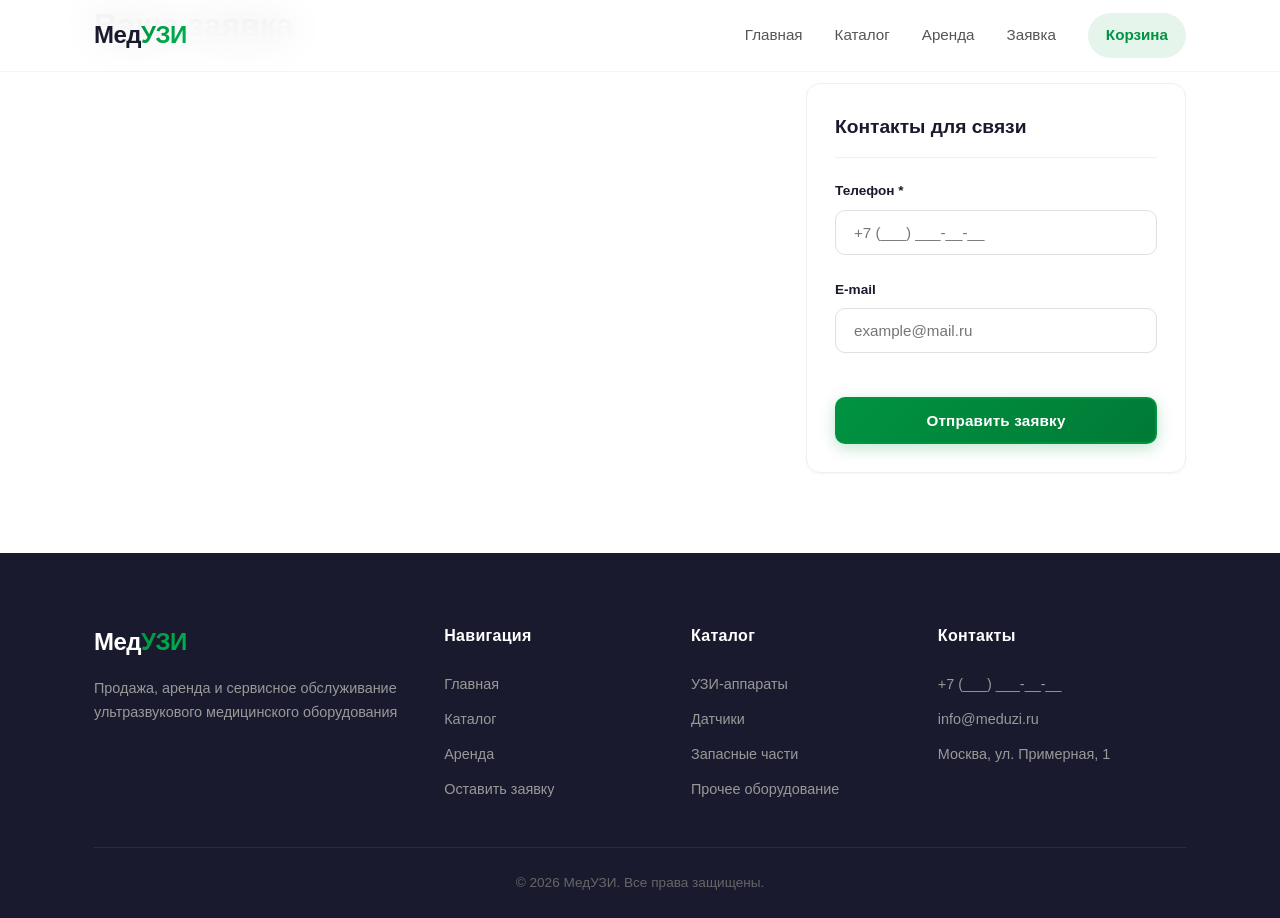
==== frontend/cart.html @ fb0e656a "Первый коммит: базовая структура сайта" ====
<!DOCTYPE html>
<html lang="ru">
<head>
    <meta charset="UTF-8">
    <meta name="viewport" content="width=device-width, initial-scale=1.0">
    <title>Корзина — МедУЗИ</title>
    <link rel="stylesheet" href="css/style.css">
    <link rel="stylesheet" href="css/components.css">
    <link rel="stylesheet" href="css/responsive.css">
</head>
<body>

    <header class="header" id="header">
        <div class="container header__inner">
            <a href="index.html" class="logo">
                <span class="logo__text">Мед<span class="logo__accent">УЗИ</span></span>
            </a>

            <nav class="nav" id="nav">
                <a href="index.html" class="nav__link">Главная</a>
                <a href="catalog.html" class="nav__link">Каталог</a>
                <a href="rental.html" class="nav__link">Аренда</a>
                <a href="request.html" class="nav__link">Заявка</a>
                <a href="cart.html" class="nav__link nav__link--cart nav__link--active">
                    Корзина
                    <span class="cart-count" id="cartCount">0</span>
                </a>
            </nav>

            <button class="burger" id="burger" aria-label="Меню">
                <span></span>
                <span></span>
                <span></span>
            </button>
        </div>
    </header>

    <main class="cart-page">
        <div class="container">
            <h1 class="cart-page__title">Ваша заявка</h1>

            <div class="cart-layout">
                <div class="cart-items" id="cartItems">
                    <!-- Заполняется через JS -->
                </div>

                <aside class="cart-summary">
                    <h3 class="cart-summary__title">Контакты для связи</h3>
                    
                    <form id="cartForm" class="cart-form">
                        <div class="form-group">
                            <label class="form-label" for="cartPhone">Телефон *</label>
                            <input type="tel" class="form-input" id="cartPhone" name="phone" placeholder="+7 (___) ___-__-__" required>
                            <span class="form-error" id="cartPhoneError"></span>
                        </div>
                        
                        <div class="form-group">
                            <label class="form-label" for="cartEmail">E-mail</label>
                            <input type="email" class="form-input" id="cartEmail" name="email" placeholder="example@mail.ru">
                            <span class="form-error" id="cartEmailError"></span>
                        </div>

                        <div class="cart-summary__content" id="cartSummaryContent">
                            <!-- Заполняется через JS -->
                        </div>

                        <button type="submit" class="btn btn--primary btn--block" style="margin-top: 20px;">Отправить заявку</button>
                    </form>
                </aside>
            </div>

            <div class="empty-state" id="cartEmptyState" style="display: none;">
                <h3 class="empty-state__title">Корзина пуста</h3>
                <p class="empty-state__text">Добавьте товары из каталога или выберите оборудование для аренды</p>
                <a href="catalog.html" class="btn btn--primary">Перейти в каталог</a>
            </div>
        </div>
    </main>

    <footer class="footer">
        <div class="container">
            <div class="footer__grid">
                <div class="footer__col">
                    <a href="index.html" class="logo logo--footer">
                        <span class="logo__text">Мед<span class="logo__accent">УЗИ</span></span>
                    </a>
                    <p class="footer__desc">Продажа, аренда и сервисное обслуживание ультразвукового медицинского оборудования</p>
                </div>
                <div class="footer__col">
                    <h4 class="footer__heading">Навигация</h4>
                    <a href="index.html" class="footer__link">Главная</a>
                    <a href="catalog.html" class="footer__link">Каталог</a>
                    <a href="rental.html" class="footer__link">Аренда</a>
                    <a href="request.html" class="footer__link">Оставить заявку</a>
                </div>
                <div class="footer__col">
                    <h4 class="footer__heading">Каталог</h4>
                    <a href="catalog.html?cat=uzi" class="footer__link">УЗИ-аппараты</a>
                    <a href="catalog.html?cat=probes" class="footer__link">Датчики</a>
                    <a href="catalog.html?cat=parts" class="footer__link">Запасные части</a>
                    <a href="catalog.html?cat=other" class="footer__link">Прочее оборудование</a>
                </div>
                <div class="footer__col">
                    <h4 class="footer__heading">Контакты</h4>
                    <p class="footer__contact">+7 (___) ___-__-__</p>
                    <p class="footer__contact">info@meduzi.ru</p>
                    <p class="footer__contact">Москва, ул. Примерная, 1</p>
                </div>
            </div>
            <div class="footer__bottom">
                <p>© 2026 МедУЗИ. Все права защищены.</p>
            </div>
        </div>
    </footer>

    <div class="toast-container" id="toastContainer"></div>

    <script src="js/api.js"></script>
    <script src="js/cart.js"></script>
    <script src="js/forms.js"></script>
    <script src="js/cart-page.js"></script>
    <script src="js/main.js"></script>
</body>
</html>
---- frontend/css/style.css ----
:root {
    --primary: #009341;
    --primary-dark: #007a36;
    --primary-light: #00b350;
    --primary-bg: #e6f5ec;
    --primary-bg-light: #f0faf4;

    --text: #1a1a2e;
    --text-secondary: #555;
    --text-light: #888;

    --bg: #ffffff;
    --bg-alt: #f7f9fc;
    --bg-dark: #1a1a2e;

    --border: #e0e0e0;
    --border-light: #f0f0f0;

    --shadow-sm: 0 1px 3px rgba(0, 0, 0, 0.04);
    --shadow: 0 2px 12px rgba(0, 0, 0, 0.06);
    --shadow-lg: 0 8px 30px rgba(0, 0, 0, 0.1);
    --shadow-hover: 0 12px 40px rgba(0, 147, 65, 0.18);
    --shadow-glow: 0 0 30px rgba(0, 147, 65, 0.15);

    --radius: 14px;
    --radius-sm: 10px;
    --radius-lg: 20px;

    --transition: 0.3s cubic-bezier(0.4, 0, 0.2, 1);
    --transition-slow: 0.5s cubic-bezier(0.4, 0, 0.2, 1);
    --transition-bounce: 0.5s cubic-bezier(0.34, 1.56, 0.64, 1);

    --header-height: 72px;

    --font: 'Inter', 'Segoe UI', -apple-system, BlinkMacSystemFont, Roboto, sans-serif;
}

*, *::before, *::after {
    margin: 0;
    padding: 0;
    box-sizing: border-box;
}

html {
    scroll-behavior: smooth;
    font-size: 16px;
}

body {
    font-family: var(--font);
    color: var(--text);
    background: var(--bg);
    line-height: 1.6;
    -webkit-font-smoothing: antialiased;
    overflow-x: hidden;
}

a { text-decoration: none; color: inherit; transition: color var(--transition); }
img { max-width: 100%; height: auto; display: block; }
ul, ol { list-style: none; }
button { cursor: pointer; border: none; background: none; font-family: inherit; }
input, textarea, select { font-family: inherit; font-size: inherit; }

.container {
    max-width: 1200px;
    margin: 0 auto;
    padding: 0 24px;
}

/* ===== SCROLL ANIMATIONS ===== */
.fade-in {
    opacity: 0;
    transform: translateY(30px);
    transition: opacity 0.7s ease, transform 0.7s ease;
}

.fade-in.visible {
    opacity: 1;
    transform: translateY(0);
}

.fade-in-left {
    opacity: 0;
    transform: translateX(-40px);
    transition: opacity 0.7s ease, transform 0.7s ease;
}

.fade-in-left.visible {
    opacity: 1;
    transform: translateX(0);
}

.fade-in-right {
    opacity: 0;
    transform: translateX(40px);
    transition: opacity 0.7s ease, transform 0.7s ease;
}

.fade-in-right.visible {
    opacity: 1;
    transform: translateX(0);
}

.scale-in {
    opacity: 0;
    transform: scale(0.9);
    transition: opacity 0.6s ease, transform 0.6s ease;
}

.scale-in.visible {
    opacity: 1;
    transform: scale(1);
}

/* Staggered delays */
.delay-1 { transition-delay: 0.1s; }
.delay-2 { transition-delay: 0.2s; }
.delay-3 { transition-delay: 0.3s; }
.delay-4 { transition-delay: 0.4s; }

/* ===== HEADER ===== */
.header {
    position: fixed;
    top: 0;
    left: 0;
    right: 0;
    height: var(--header-height);
    background: rgba(255, 255, 255, 0.85);
    backdrop-filter: blur(20px);
    -webkit-backdrop-filter: blur(20px);
    border-bottom: 1px solid rgba(0, 0, 0, 0.04);
    z-index: 1000;
    transition: all var(--transition);
}

.header.scrolled {
    background: rgba(255, 255, 255, 0.95);
    box-shadow: 0 1px 20px rgba(0, 0, 0, 0.05);
}

.header__inner {
    display: flex;
    align-items: center;
    justify-content: space-between;
    height: 100%;
}

.logo {
    display: flex;
    align-items: center;
    font-size: 1.5rem;
    font-weight: 800;
    color: var(--text);
    letter-spacing: -0.5px;
    transition: transform var(--transition);
}

.logo:hover {
    transform: scale(1.03);
}

.logo__accent {
    color: var(--primary);
    background: linear-gradient(135deg, var(--primary) 0%, var(--primary-light) 100%);
    -webkit-background-clip: text;
    -webkit-text-fill-color: transparent;
    background-clip: text;
}

.nav {
    display: flex;
    align-items: center;
    gap: 32px;
}

.nav__link {
    font-size: 0.95rem;
    font-weight: 500;
    color: var(--text-secondary);
    position: relative;
    padding: 6px 0;
    transition: color var(--transition);
}

.nav__link::before {
    content: '';
    position: absolute;
    bottom: 0;
    left: 50%;
    width: 0;
    height: 2px;
    background: var(--primary);
    border-radius: 2px;
    transition: all var(--transition);
    transform: translateX(-50%);
}

.nav__link:hover,
.nav__link--active {
    color: var(--primary);
}

.nav__link:hover::before,
.nav__link--active::before {
    width: 100%;
}

.nav__link--cart {
    display: flex;
    align-items: center;
    gap: 8px;
    background: var(--primary-bg);
    padding: 10px 18px;
    border-radius: 50px;
    color: var(--primary);
    font-weight: 600;
    transition: all var(--transition);
}

.nav__link--cart::before {
    display: none;
}

.nav__link--cart:hover {
    background: var(--primary);
    color: #fff;
    transform: translateY(-2px);
    box-shadow: var(--shadow-hover);
}

.cart-count {
    background: var(--primary);
    color: #fff;
    font-size: 0.75rem;
    font-weight: 700;
    min-width: 22px;
    height: 22px;
    display: flex;
    align-items: center;
    justify-content: center;
    border-radius: 50%;
    transition: all var(--transition-bounce);
}

.cart-count.pulse {
    animation: cartPulse 0.5s ease;
}

@keyframes cartPulse {
    0%, 100% { transform: scale(1); }
    50% { transform: scale(1.3); }
}

.nav__link--cart:hover .cart-count {
    background: #fff;
    color: var(--primary);
}

.burger {
    display: none;
    flex-direction: column;
    gap: 5px;
    width: 28px;
    padding: 4px 0;
}

.burger span {
    display: block;
    height: 2px;
    background: var(--text);
    border-radius: 2px;
    transition: var(--transition);
    transform-origin: center;
}

.burger.active span:nth-child(1) { transform: rotate(45deg) translate(5px, 5px); }
.burger.active span:nth-child(2) { opacity: 0; transform: scaleX(0); }
.burger.active span:nth-child(3) { transform: rotate(-45deg) translate(5px, -5px); }

/* ===== HERO ===== */
.hero {
    margin-top: var(--header-height);
    padding: 100px 0 120px;
    background: linear-gradient(135deg, var(--primary-bg-light) 0%, var(--primary-bg) 50%, #d4edda 100%);
    position: relative;
    overflow: hidden;
}

.hero::before {
    content: '';
    position: absolute;
    top: -50%;
    right: -20%;
    width: 700px;
    height: 700px;
    background: radial-gradient(circle, rgba(0, 147, 65, 0.1) 0%, transparent 70%);
    border-radius: 50%;
    animation: float 8s ease-in-out infinite;
}

.hero::after {
    content: '';
    position: absolute;
    bottom: -30%;
    left: -10%;
    width: 500px;
    height: 500px;
    background: radial-gradient(circle, rgba(0, 179, 80, 0.08) 0%, transparent 70%);
    border-radius: 50%;
    animation: float 10s ease-in-out infinite reverse;
}

@keyframes float {
    0%, 100% { transform: translate(0, 0); }
    50% { transform: translate(30px, -30px); }
}

.hero__content {
    max-width: 750px;
    position: relative;
    z-index: 1;
}

.hero__title {
    font-size: 3.2rem;
    font-weight: 800;
    line-height: 1.1;
    color: var(--text);
    margin-bottom: 24px;
    letter-spacing: -1px;
    animation: slideUp 0.8s ease;
}

.hero__subtitle {
    font-size: 1.2rem;
    color: var(--text-secondary);
    line-height: 1.7;
    margin-bottom: 40px;
    animation: slideUp 0.8s ease 0.15s backwards;
}

.hero__buttons {
    display: flex;
    gap: 16px;
    flex-wrap: wrap;
    animation: slideUp 0.8s ease 0.3s backwards;
}

@keyframes slideUp {
    from {
        opacity: 0;
        transform: translateY(30px);
    }
    to {
        opacity: 1;
        transform: translateY(0);
    }
}

/* ===== SECTIONS ===== */
.section-title {
    font-size: 2.2rem;
    font-weight: 800;
    text-align: center;
    margin-bottom: 14px;
    color: var(--text);
    letter-spacing: -0.5px;
}

.section-subtitle {
    font-size: 1.05rem;
    text-align: center;
    color: var(--text-secondary);
    margin-bottom: 56px;
    max-width: 600px;
    margin-left: auto;
    margin-right: auto;
}

/* ===== DIRECTIONS ===== */
.directions {
    padding: 100px 0;
}

.directions__grid {
    display: grid;
    grid-template-columns: repeat(4, 1fr);
    gap: 24px;
}

/* ===== ADVANTAGES ===== */
.advantages {
    padding: 100px 0;
    background: var(--bg-alt);
    position: relative;
}

.advantages__grid {
    display: grid;
    grid-template-columns: repeat(4, 1fr);
    gap: 32px;
}

.advantage-item {
    text-align: center;
    padding: 40px 24px;
    background: var(--bg);
    border-radius: var(--radius);
    transition: all var(--transition);
    border: 1px solid transparent;
}

.advantage-item:hover {
    transform: translateY(-6px);
    box-shadow: var(--shadow);
    border-color: var(--primary-bg);
}

.advantage-item h3 {
    font-size: 1.1rem;
    font-weight: 700;
    margin-bottom: 10px;
    color: var(--text);
}

.advantage-item p {
    font-size: 0.9rem;
    color: var(--text-secondary);
    line-height: 1.6;
}

/* ===== BRANDS ===== */
.brands {
    padding: 70px 0;
}

.brands__list {
    display: flex;
    flex-wrap: wrap;
    justify-content: center;
    gap: 14px;
}

/* ===== REQUEST FORM ===== */
.request-section {
    padding: 100px 0;
    background: var(--bg-alt);
}

.request-form {
    max-width: 800px;
    margin: 0 auto;
    background: var(--bg);
    padding: 48px;
    border-radius: var(--radius-lg);
    box-shadow: var(--shadow);
    transition: all var(--transition);
}

.request-form:hover {
    box-shadow: var(--shadow-lg);
}

.request-form__grid {
    display: grid;
    grid-template-columns: 1fr 1fr;
    gap: 20px;
    margin-bottom: 20px;
}

/* ===== FOOTER ===== */
.footer {
    background: var(--bg-dark);
    color: #ccc;
    padding: 70px 0 0;
}

.footer__grid {
    display: grid;
    grid-template-columns: 1.5fr 1fr 1fr 1.2fr;
    gap: 40px;
    padding-bottom: 40px;
    border-bottom: 1px solid rgba(255,255,255,0.08);
}

.logo--footer .logo__text { color: #fff; }

.footer__desc {
    margin-top: 14px;
    font-size: 0.9rem;
    line-height: 1.7;
    color: #999;
}

.footer__heading {
    color: #fff;
    font-size: 1rem;
    font-weight: 700;
    margin-bottom: 18px;
    letter-spacing: 0.3px;
}

.footer__link {
    display: block;
    font-size: 0.9rem;
    color: #999;
    padding: 6px 0;
    transition: all var(--transition);
    position: relative;
}

.footer__link:hover {
    color: var(--primary-light);
    transform: translateX(4px);
}

.footer__contact {
    font-size: 0.9rem;
    padding: 6px 0;
    color: #999;
}

.footer__bottom {
    padding: 24px 0;
    text-align: center;
    font-size: 0.85rem;
    color: #666;
}

/* ===== TOAST ===== */
.toast-container {
    position: fixed;
    top: 100px;
    right: 24px;
    z-index: 9999;
    display: flex;
    flex-direction: column;
    gap: 12px;
}

.toast {
    background: var(--bg);
    border-left: 4px solid var(--primary);
    padding: 16px 24px;
    border-radius: var(--radius-sm);
    box-shadow: var(--shadow-lg);
    font-size: 0.9rem;
    animation: toastIn 0.4s cubic-bezier(0.34, 1.56, 0.64, 1), toastOut 0.3s ease 2.7s forwards;
    max-width: 380px;
    font-weight: 500;
}

.toast--error {
    border-left-color: #e74c3c;
}

@keyframes toastIn {
    from { opacity: 0; transform: translateX(100px) scale(0.9); }
    to { opacity: 1; transform: translateX(0) scale(1); }
}

@keyframes toastOut {
    from { opacity: 1; transform: translateX(0); }
    to { opacity: 0; transform: translateX(100px); }
}

.form-hp {
    position: absolute;
    left: -9999px;
    opacity: 0;
    height: 0;
    overflow: hidden;
}

/* ===== RESPONSIVE ===== */
@media (max-width: 1024px) {
    .directions__grid { grid-template-columns: repeat(2, 1fr); }
    .advantages__grid { grid-template-columns: repeat(2, 1fr); }
    .footer__grid { grid-template-columns: repeat(2, 1fr); }
}

@media (max-width: 768px) {
    .burger { display: flex; }

    .nav {
        position: fixed;
        top: var(--header-height);
        left: 0;
        right: 0;
        background: rgba(255, 255, 255, 0.98);
        backdrop-filter: blur(20px);
        flex-direction: column;
        padding: 20px;
        gap: 0;
        box-shadow: var(--shadow-lg);
        transform: translateY(-120%);
        transition: transform var(--transition);
        z-index: 999;
    }

    .nav.active { transform: translateY(0); }

    .nav__link {
        padding: 16px 0;
        width: 100%;
        border-bottom: 1px solid var(--border-light);
        font-size: 1rem;
    }

    .nav__link--active::before { display: none; }

    .nav__link--cart {
        margin-top: 12px;
        justify-content: center;
        width: 100%;
    }

    .hero { padding: 60px 0 80px; }
    .hero__title { font-size: 2rem; }
    .hero__subtitle { font-size: 1rem; }
    .hero__buttons { flex-direction: column; }
    .section-title { font-size: 1.6rem; }
    .directions__grid { grid-template-columns: 1fr; }
    .advantages__grid { grid-template-columns: 1fr; }
    .request-form { padding: 28px; }
    .request-form__grid { grid-template-columns: 1fr; }
    .footer__grid { grid-template-columns: 1fr; gap: 30px; }
}
---- frontend/css/components.css ----
/* ===== BUTTONS ===== */
.btn {
    display: inline-flex;
    align-items: center;
    justify-content: center;
    gap: 8px;
    padding: 13px 30px;
    font-size: 0.95rem;
    font-weight: 600;
    border-radius: var(--radius-sm);
    transition: all var(--transition);
    cursor: pointer;
    border: 2px solid transparent;
    text-align: center;
    position: relative;
    overflow: hidden;
    letter-spacing: 0.2px;
}

.btn::before {
    content: '';
    position: absolute;
    top: 50%;
    left: 50%;
    width: 0;
    height: 0;
    border-radius: 50%;
    background: rgba(255, 255, 255, 0.3);
    transform: translate(-50%, -50%);
    transition: width 0.6s, height 0.6s;
}

.btn:active::before {
    width: 300px;
    height: 300px;
}

.btn--primary {
    background: linear-gradient(135deg, var(--primary) 0%, var(--primary-dark) 100%);
    color: #fff;
    border-color: var(--primary);
    box-shadow: 0 4px 15px rgba(0, 147, 65, 0.25);
}

.btn--primary:hover {
    transform: translateY(-2px);
    box-shadow: 0 8px 25px rgba(0, 147, 65, 0.35);
    background: linear-gradient(135deg, var(--primary-light) 0%, var(--primary) 100%);
}

.btn--primary:active {
    transform: translateY(0);
}

.btn--outline {
    background: transparent;
    color: var(--primary);
    border-color: var(--primary);
}

.btn--outline:hover {
    background: var(--primary);
    color: #fff;
    transform: translateY(-2px);
    box-shadow: var(--shadow-hover);
}

.btn--secondary {
    background: var(--bg-alt);
    color: var(--text);
    border-color: var(--border);
}

.btn--secondary:hover {
    border-color: var(--primary);
    color: var(--primary);
    transform: translateY(-2px);
}

.btn--sm { padding: 9px 20px; font-size: 0.85rem; }
.btn--lg { padding: 16px 40px; font-size: 1.05rem; }
.btn--block { width: 100%; }

.btn--danger {
    background: #e74c3c;
    color: #fff;
    border-color: #e74c3c;
}

.btn--danger:hover {
    background: #c0392b;
    border-color: #c0392b;
    transform: translateY(-2px);
}

/* ===== DIRECTION CARD ===== */
.direction-card {
    display: flex;
    flex-direction: column;
    background: var(--bg);
    border: 1px solid var(--border-light);
    border-radius: var(--radius);
    padding: 36px 28px;
    transition: all var(--transition);
    text-align: center;
    position: relative;
    overflow: hidden;
}

.direction-card::before {
    content: '';
    position: absolute;
    top: 0;
    left: 0;
    right: 0;
    height: 3px;
    background: linear-gradient(90deg, var(--primary), var(--primary-light));
    transform: scaleX(0);
    transform-origin: left;
    transition: transform var(--transition);
}

.direction-card:hover {
    border-color: var(--primary);
    box-shadow: var(--shadow-hover);
    transform: translateY(-8px);
}

.direction-card:hover::before {
    transform: scaleX(1);
}

.direction-card__title {
    font-size: 1.15rem;
    font-weight: 700;
    margin-bottom: 14px;
    color: var(--text);
}

.direction-card__text {
    font-size: 0.9rem;
    color: var(--text-secondary);
    line-height: 1.65;
    flex-grow: 1;
    margin-bottom: 20px;
}

.direction-card__link {
    font-size: 0.9rem;
    font-weight: 600;
    color: var(--primary);
    transition: all var(--transition);
    display: inline-block;
}

.direction-card:hover .direction-card__link {
    color: var(--primary-dark);
    transform: translateX(4px);
}

/* ===== BRAND BADGE ===== */
.brand-badge {
    display: inline-flex;
    align-items: center;
    padding: 12px 28px;
    background: var(--bg);
    border: 1px solid var(--border);
    border-radius: 50px;
    font-size: 0.95rem;
    font-weight: 600;
    color: var(--text-secondary);
    transition: all var(--transition);
}

.brand-badge:hover {
    border-color: var(--primary);
    color: var(--primary);
    box-shadow: var(--shadow);
    transform: translateY(-3px);
}

/* ===== FORMS ===== */
.form-label {
    display: block;
    font-size: 0.85rem;
    font-weight: 600;
    color: var(--text);
    margin-bottom: 8px;
}

.form-input {
    width: 100%;
    padding: 13px 18px;
    font-size: 0.95rem;
    border: 1.5px solid var(--border);
    border-radius: var(--radius-sm);
    background: var(--bg);
    color: var(--text);
    transition: all var(--transition);
    outline: none;
}

.form-input:hover {
    border-color: #ccc;
}

.form-input:focus {
    border-color: var(--primary);
    box-shadow: 0 0 0 4px rgba(0, 147, 65, 0.08);
}

.form-input.error {
    border-color: #e74c3c;
    box-shadow: 0 0 0 4px rgba(231, 76, 60, 0.08);
    animation: shake 0.4s ease;
}

@keyframes shake {
    0%, 100% { transform: translateX(0); }
    25% { transform: translateX(-6px); }
    75% { transform: translateX(6px); }
}

.form-select {
    appearance: none;
    background-image: url("data:image/svg+xml,%3Csvg xmlns='http://www.w3.org/2000/svg' width='12' height='12' viewBox='0 0 12 12'%3E%3Cpath fill='%23555' d='M6 8L1 3h10z'/%3E%3C/svg%3E");
    background-repeat: no-repeat;
    background-position: right 16px center;
    padding-right: 40px;
    cursor: pointer;
}

.form-textarea { resize: vertical; min-height: 110px; }

.form-error {
    display: block;
    font-size: 0.8rem;
    color: #e74c3c;
    margin-top: 6px;
    min-height: 18px;
}

/* ===== PRODUCT CARD ===== */
.product-card {
    background: var(--bg);
    border: 1px solid var(--border-light);
    border-radius: var(--radius);
    overflow: hidden;
    transition: all var(--transition);
    display: flex;
    flex-direction: column;
    cursor: pointer;
}

.product-card:hover {
    box-shadow: var(--shadow-hover);
    transform: translateY(-6px);
    border-color: var(--primary);
}

.product-card__image {
    width: 100%;
    height: 230px;
    background: var(--bg-alt);
    display: flex;
    align-items: center;
    justify-content: center;
    overflow: hidden;
    position: relative;
}

.product-card__image img {
    width: 100%;
    height: 100%;
    object-fit: cover;
    transition: transform 0.6s ease;
}

.product-card:hover .product-card__image img {
    transform: scale(1.08);
}

.product-card__badge {
    position: absolute;
    top: 14px;
    left: 14px;
    padding: 5px 14px;
    border-radius: 50px;
    font-size: 0.72rem;
    font-weight: 700;
    text-transform: uppercase;
    letter-spacing: 0.5px;
    backdrop-filter: blur(10px);
}

.product-card__badge--new {
    background: rgba(0, 147, 65, 0.95);
    color: #fff;
}

.product-card__badge--used {
    background: rgba(243, 156, 18, 0.95);
    color: #fff;
}

.product-card__body {
    padding: 22px;
    flex-grow: 1;
    display: flex;
    flex-direction: column;
}

.product-card__brand {
    font-size: 0.78rem;
    color: var(--primary);
    font-weight: 700;
    text-transform: uppercase;
    letter-spacing: 0.8px;
    margin-bottom: 6px;
}

.product-card__name {
    font-size: 1.05rem;
    font-weight: 700;
    margin-bottom: 10px;
    color: var(--text);
    line-height: 1.35;
    transition: color var(--transition);
}

.product-card:hover .product-card__name {
    color: var(--primary);
}

.product-card__meta {
    font-size: 0.85rem;
    color: var(--text-light);
    margin-bottom: 14px;
}

.product-card__price {
    font-size: 1.3rem;
    font-weight: 800;
    color: var(--primary);
    margin-top: auto;
    margin-bottom: 18px;
    letter-spacing: -0.3px;
}

.product-card__actions {
    display: flex;
    gap: 8px;
}

.product-card__actions .btn { flex: 1; }

/* ===== CATEGORY BLOCK ===== */
.category-block {
    background: var(--bg);
    border: 2px solid var(--border-light);
    border-radius: var(--radius-lg);
    padding: 48px 32px;
    text-align: center;
    cursor: pointer;
    transition: all var(--transition);
    position: relative;
    overflow: hidden;
}

.category-block::after {
    content: '';
    position: absolute;
    inset: 0;
    background: linear-gradient(135deg, transparent 0%, rgba(0, 147, 65, 0.03) 100%);
    opacity: 0;
    transition: opacity var(--transition);
}

.category-block:hover {
    border-color: var(--primary);
    box-shadow: var(--shadow-hover);
    transform: translateY(-8px);
}

.category-block:hover::after {
    opacity: 1;
}

.category-block__title {
    font-size: 1.35rem;
    font-weight: 800;
    margin-bottom: 10px;
    position: relative;
    z-index: 1;
}

.category-block__desc {
    font-size: 0.9rem;
    color: var(--text-secondary);
    line-height: 1.55;
    position: relative;
    z-index: 1;
}

/* ===== FILTERS ===== */
.filters {
    background: var(--bg);
    border: 1px solid var(--border-light);
    border-radius: var(--radius);
    padding: 26px;
    position: sticky;
    top: calc(var(--header-height) + 20px);
    height: fit-content;
}

.filters__title {
    font-size: 1.1rem;
    font-weight: 700;
    margin-bottom: 22px;
    padding-bottom: 14px;
    border-bottom: 1px solid var(--border-light);
}

.filter-group { margin-bottom: 22px; }

.filter-group__label {
    display: block;
    font-size: 0.85rem;
    font-weight: 600;
    margin-bottom: 10px;
    color: var(--text);
}

.filter-group .form-input { padding: 11px 14px; font-size: 0.9rem; }

.filter-row { display: flex; gap: 8px; }
.filter-row .form-input { flex: 1; }

/* ===== CART ITEM ===== */
.cart-item {
    display: flex;
    align-items: center;
    gap: 20px;
    padding: 22px;
    background: var(--bg);
    border: 1px solid var(--border-light);
    border-radius: var(--radius);
    margin-bottom: 12px;
    transition: all var(--transition);
    animation: slideIn 0.4s ease;
}

@keyframes slideIn {
    from {
        opacity: 0;
        transform: translateX(-20px);
    }
    to {
        opacity: 1;
        transform: translateX(0);
    }
}

.cart-item:hover {
    border-color: var(--border);
    box-shadow: var(--shadow-sm);
}

.cart-item__image {
    width: 80px;
    height: 80px;
    background: var(--bg-alt);
    border-radius: var(--radius-sm);
    flex-shrink: 0;
    overflow: hidden;
}

.cart-item__image img {
    width: 100%;
    height: 100%;
    object-fit: cover;
}

.cart-item__info { flex-grow: 1; }
.cart-item__name { font-weight: 600; margin-bottom: 4px; }
.cart-item__meta { font-size: 0.85rem; color: var(--text-secondary); }

.cart-item__type {
    display: inline-block;
    padding: 3px 12px;
    border-radius: 50px;
    font-size: 0.72rem;
    font-weight: 700;
    margin-top: 6px;
    text-transform: uppercase;
    letter-spacing: 0.5px;
}

.cart-item__type--purchase { background: var(--primary-bg); color: var(--primary); }
.cart-item__type--rental { background: #fff3cd; color: #856404; }
.cart-item__type--repair { background: #d1ecf1; color: #0c5460; }

.cart-item__price {
    font-size: 1.15rem;
    font-weight: 800;
    color: var(--primary);
    white-space: nowrap;
}

.cart-item__remove {
    color: #e74c3c;
    font-size: 1.3rem;
    padding: 8px;
    border-radius: 50%;
    transition: all var(--transition);
    width: 36px;
    height: 36px;
    display: flex;
    align-items: center;
    justify-content: center;
}

.cart-item__remove:hover {
    background: #fde8e8;
    transform: rotate(90deg);
}

/* ===== RENTAL BLOCK ===== */
.rental-block {
    background: var(--bg);
    border: 2px solid var(--border-light);
    border-radius: var(--radius-lg);
    padding: 52px 40px;
    text-align: center;
    transition: all var(--transition);
    cursor: pointer;
    position: relative;
    overflow: hidden;
}

.rental-block::before {
    content: '';
    position: absolute;
    top: 0;
    left: 0;
    right: 0;
    height: 4px;
    background: linear-gradient(90deg, var(--primary), var(--primary-light));
    transform: scaleX(0);
    transition: transform var(--transition);
}

.rental-block:hover {
    border-color: var(--primary);
    box-shadow: var(--shadow-hover);
    transform: translateY(-6px);
}

.rental-block:hover::before {
    transform: scaleX(1);
}

.rental-block__title {
    font-size: 1.45rem;
    font-weight: 800;
    margin-bottom: 14px;
}

.rental-block__desc {
    font-size: 0.95rem;
    color: var(--text-secondary);
    line-height: 1.65;
    margin-bottom: 24px;
}

/* ===== EMPTY STATE ===== */
.empty-state {
    text-align: center;
    padding: 80px 20px;
}

.empty-state__title {
    font-size: 1.4rem;
    font-weight: 700;
    margin-bottom: 10px;
}

.empty-state__text {
    color: var(--text-secondary);
    margin-bottom: 28px;
}

/* ===== BREADCRUMBS ===== */
.breadcrumbs {
    display: flex;
    align-items: center;
    gap: 10px;
    padding: 20px 0;
    font-size: 0.85rem;
    color: var(--text-light);
    flex-wrap: wrap;
}

.breadcrumbs a {
    color: var(--primary);
    transition: all var(--transition);
}

.breadcrumbs a:hover {
    color: var(--primary-dark);
    text-decoration: underline;
}

.breadcrumbs__sep { color: var(--border); }

/* ===== SEARCH BAR ===== */
.search-bar {
    display: flex;
    gap: 12px;
    margin-bottom: 28px;
}

.search-bar__input {
    flex: 1;
    padding: 14px 24px;
    border: 2px solid var(--border);
    border-radius: 50px;
    font-size: 0.95rem;
    outline: none;
    transition: all var(--transition);
}

.search-bar__input:focus {
    border-color: var(--primary);
    box-shadow: 0 0 0 4px rgba(0, 147, 65, 0.08);
}

.search-bar__btn {
    padding: 14px 32px;
    background: linear-gradient(135deg, var(--primary), var(--primary-dark));
    color: #fff;
    border: none;
    border-radius: 50px;
    font-weight: 600;
    cursor: pointer;
    transition: all var(--transition);
    box-shadow: 0 4px 15px rgba(0, 147, 65, 0.25);
}

.search-bar__btn:hover {
    transform: translateY(-2px);
    box-shadow: 0 8px 25px rgba(0, 147, 65, 0.35);
}

/* ===== PRODUCT GRID ===== */
.products-grid {
    display: grid;
    grid-template-columns: repeat(3, 1fr);
    gap: 24px;
}

@media (max-width: 1024px) {
    .products-grid { grid-template-columns: repeat(2, 1fr); }
}

@media (max-width: 600px) {
    .products-grid { grid-template-columns: 1fr; }
}

/* ===== CATALOG LAYOUT ===== */
.catalog-layout {
    display: grid;
    grid-template-columns: 280px 1fr;
    gap: 32px;
    padding: 32px 0 80px;
}

@media (max-width: 768px) {
    .catalog-layout { grid-template-columns: 1fr; }
}

/* ===== CART LAYOUT ===== */
.cart-layout {
    display: grid;
    grid-template-columns: 1fr 380px;
    gap: 32px;
    padding: 32px 0 80px;
}

.cart-summary {
    background: var(--bg);
    border: 1px solid var(--border-light);
    border-radius: var(--radius);
    padding: 28px;
    position: sticky;
    top: calc(var(--header-height) + 20px);
    height: fit-content;
    box-shadow: var(--shadow-sm);
}

.cart-summary__title {
    font-size: 1.2rem;
    font-weight: 700;
    margin-bottom: 22px;
    padding-bottom: 14px;
    border-bottom: 1px solid var(--border-light);
}

.cart-summary__row {
    display: flex;
    justify-content: space-between;
    padding: 10px 0;
    font-size: 0.95rem;
}

.cart-summary__total {
    display: flex;
    justify-content: space-between;
    padding: 18px 0 0;
    margin-top: 14px;
    border-top: 2px solid var(--text);
    font-size: 1.15rem;
    font-weight: 800;
}

.cart-summary__total span:last-child {
    color: var(--primary);
}

@media (max-width: 768px) {
    .cart-layout { grid-template-columns: 1fr; }
    .cart-item { flex-wrap: wrap; }
}

/* ===== SKELETON LOADING ===== */
.skeleton {
    background: linear-gradient(90deg, #f0f0f0 25%, #e0e0e0 50%, #f0f0f0 75%);
    background-size: 200% 100%;
    animation: skeleton 1.5s ease-in-out infinite;
    border-radius: var(--radius-sm);
}

@keyframes skeleton {
    0% { background-position: 200% 0; }
    100% { background-position: -200% 0; }
}

/* ===== SCROLL INDICATOR ===== */
.scroll-progress {
    position: fixed;
    top: var(--header-height);
    left: 0;
    height: 3px;
    background: linear-gradient(90deg, var(--primary), var(--primary-light));
    z-index: 999;
    transition: width 0.1s ease;
    box-shadow: 0 0 10px rgba(0, 147, 65, 0.5);
}
---- frontend/css/responsive.css ----
/* ===== RESPONSIVE DESIGN ===== */

/* Large Desktop (1200px+) */
@media (min-width: 1200px) {
    .container {
        max-width: 1140px;
    }
}

/* Desktop (992px - 1199px) */
@media (min-width: 992px) and (max-width: 1199px) {
    .container {
        max-width: 960px;
    }

    .hero__title {
        font-size: 2.4rem;
    }

    .directions__grid {
        grid-template-columns: repeat(2, 1fr);
        gap: 20px;
    }

    .advantages__grid {
        grid-template-columns: repeat(2, 1fr);
        gap: 24px;
    }
}

/* Tablet (768px - 991px) */
@media (min-width: 768px) and (max-width: 991px) {
    .container {
        max-width: 720px;
    }

    .hero {
        padding: 60px 0 80px;
    }

    .hero__title {
        font-size: 2rem;
    }

    .hero__subtitle {
        font-size: 1rem;
    }

    .section-title {
        font-size: 1.75rem;
    }

    .directions__grid {
        grid-template-columns: repeat(2, 1fr);
        gap: 16px;
    }

    .direction-card {
        padding: 24px 20px;
    }

    .advantages__grid {
        grid-template-columns: repeat(2, 1fr);
        gap: 20px;
    }

    .advantage-item {
        padding: 24px 16px;
    }

    .footer__grid {
        grid-template-columns: repeat(2, 1fr);
        gap: 32px;
    }

    .catalog-layout {
        grid-template-columns: 240px 1fr;
        gap: 24px;
    }

    .products-grid {
        grid-template-columns: repeat(2, 1fr);
    }

    .product-detail {
        grid-template-columns: 1fr 1fr;
        gap: 32px;
    }

    .product-specs__grid {
        grid-template-columns: 1fr;
    }

    .cart-layout {
        grid-template-columns: 1fr 320px;
        gap: 24px;
    }

    .rental-types-grid {
        grid-template-columns: 1fr;
        gap: 24px;
    }
}

/* Mobile Landscape (576px - 767px) */
@media (min-width: 576px) and (max-width: 767px) {
    .container {
        max-width: 540px;
    }

    .header {
        height: 64px;
    }

    :root {
        --header-height: 64px;
    }

    .logo {
        font-size: 1.3rem;
    }

    .nav {
        position: fixed;
        top: 64px;
        left: 0;
        right: 0;
        background: var(--bg);
        flex-direction: column;
        padding: 20px;
        gap: 0;
        box-shadow: var(--shadow-lg);
        transform: translateY(-120%);
        transition: transform var(--transition);
        z-index: 999;
    }

    .nav.active {
        transform: translateY(0);
    }

    .nav__link {
        padding: 14px 0;
        width: 100%;
        border-bottom: 1px solid var(--border-light);
        font-size: 1rem;
    }

    .nav__link--active::after {
        display: none;
    }

    .nav__link--cart {
        margin-top: 10px;
        justify-content: center;
        width: 100%;
    }

    .burger {
        display: flex;
    }

    .hero {
        padding: 40px 0 60px;
    }

    .hero__title {
        font-size: 1.6rem;
    }

    .hero__subtitle {
        font-size: 0.95rem;
        margin-bottom: 28px;
    }

    .hero__buttons {
        flex-direction: column;
        gap: 12px;
    }

    .hero__buttons .btn {
        width: 100%;
    }

    .section-title {
        font-size: 1.5rem;
    }

    .section-subtitle {
        font-size: 0.95rem;
        margin-bottom: 32px;
    }

    .directions {
        padding: 60px 0;
    }

    .directions__grid {
        grid-template-columns: 1fr;
        gap: 16px;
    }

    .direction-card {
        padding: 24px 20px;
    }

    .advantages {
        padding: 60px 0;
    }

    .advantages__grid {
        grid-template-columns: 1fr;
        gap: 24px;
    }

    .advantage-item {
        padding: 20px 16px;
    }

    .brands {
        padding: 40px 0;
    }

    .brands__list {
        gap: 12px;
    }

    .brand-badge {
        padding: 10px 20px;
        font-size: 0.85rem;
    }

    .request-section {
        padding: 60px 0;
    }

    .request-form {
        padding: 24px;
    }

    .request-form__grid {
        grid-template-columns: 1fr;
        gap: 16px;
    }

    .footer {
        padding: 40px 0 0;
    }

    .footer__grid {
        grid-template-columns: 1fr;
        gap: 28px;
        padding-bottom: 32px;
    }

    .footer__bottom {
        padding: 16px 0;
        font-size: 0.8rem;
    }

    .catalog-page {
        padding: 24px 0 60px;
    }

    .catalog-header__title {
        font-size: 1.5rem;
        margin-bottom: 20px;
    }

    .categories-grid,
    .subcategories-grid {
        grid-template-columns: 1fr;
        gap: 16px;
    }

    .catalog-layout {
        grid-template-columns: 1fr;
        gap: 24px;
    }

    .filters {
        padding: 20px;
    }

    .products-grid {
        grid-template-columns: repeat(2, 1fr);
        gap: 16px;
    }

    .product-card__image {
        height: 180px;
    }

    .product-card__body {
        padding: 16px;
    }

    .product-card__name {
        font-size: 0.95rem;
    }

    .product-card__price {
        font-size: 1.1rem;
    }

    .product-card__actions {
        flex-direction: column;
    }

    .product-card__actions .btn {
        width: 100%;
    }

    .product-page {
        padding: 24px 0 60px;
    }

    .product-detail {
        grid-template-columns: 1fr;
        gap: 24px;
        margin-bottom: 40px;
    }

    .product-detail__name {
        font-size: 1.5rem;
    }

    .product-detail__price {
        font-size: 1.6rem;
        margin-bottom: 24px;
    }

    .product-detail__actions {
        flex-direction: column;
    }

    .product-detail__actions .btn {
        width: 100%;
    }

    .product-specs {
        padding: 24px 20px;
    }

    .product-specs__title {
        font-size: 1.3rem;
        margin-bottom: 24px;
    }

    .product-specs__grid {
        grid-template-columns: 1fr;
        gap: 16px;
    }

    .rental-page {
        padding: 40px 0 60px;
    }

    .rental-page__title {
        font-size: 1.8rem;
        margin-bottom: 12px;
    }

    .rental-page__subtitle {
        font-size: 0.95rem;
        margin-bottom: 40px;
    }

    .rental-types-grid {
        grid-template-columns: 1fr;
        gap: 20px;
    }

    .rental-block {
        padding: 32px 24px;
    }

    .rental-details-page {
        padding: 24px 0 60px;
    }

    .rental-details-page__title {
        font-size: 1.6rem;
    }

    .rental-conditions {
        padding: 24px 20px;
        margin-bottom: 40px;
    }

    .rental-conditions h2 {
        font-size: 1.3rem;
    }

    .rental-equipment__title {
        font-size: 1.3rem;
        margin-bottom: 24px;
    }

    .cart-page {
        padding: 24px 0 60px;
    }

    .cart-page__title {
        font-size: 1.6rem;
        margin-bottom: 24px;
    }

    .cart-layout {
        grid-template-columns: 1fr;
        gap: 24px;
    }

    .cart-summary {
        position: static;
    }

    .cart-item {
        flex-wrap: wrap;
        gap: 16px;
        padding: 16px;
    }

    .cart-item__image {
        width: 70px;
        height: 70px;
    }

    .cart-item__price {
        font-size: 1rem;
    }

    .request-page {
        padding: 40px 0 60px;
    }

    .request-page__title {
        font-size: 1.8rem;
    }

    .request-page__subtitle {
        font-size: 0.95rem;
        margin-bottom: 32px;
    }

    .search-bar {
        flex-direction: column;
        gap: 8px;
    }

    .search-bar__input {
        width: 100%;
    }

    .search-bar__btn {
        width: 100%;
    }

    .catalog-sort {
        flex-direction: column;
        align-items: flex-start;
        gap: 8px;
    }

    .catalog-sort .form-input {
        max-width: 100%;
        width: 100%;
    }

    .breadcrumbs {
        font-size: 0.8rem;
    }

    .toast-container {
        top: 80px;
        right: 12px;
        left: 12px;
    }

    .toast {
        max-width: 100%;
    }
}

/* Mobile Portrait (320px - 575px) */
@media (max-width: 575px) {
    .container {
        padding: 0 16px;
    }

    .header {
        height: 60px;
    }

    :root {
        --header-height: 60px;
    }

    .logo {
        font-size: 1.2rem;
    }

    .logo__text {
        font-size: 1.2rem;
    }

    .nav {
        position: fixed;
        top: 60px;
        left: 0;
        right: 0;
        background: var(--bg);
        flex-direction: column;
        padding: 16px;
        gap: 0;
        box-shadow: var(--shadow-lg);
        transform: translateY(-120%);
        transition: transform var(--transition);
        z-index: 999;
    }

    .nav.active {
        transform: translateY(0);
    }

    .nav__link {
        padding: 12px 0;
        width: 100%;
        border-bottom: 1px solid var(--border-light);
        font-size: 0.95rem;
    }

    .nav__link--active::after {
        display: none;
    }

    .nav__link--cart {
        margin-top: 8px;
        justify-content: center;
        width: 100%;
        padding: 10px 16px;
    }

    .burger {
        display: flex;
        width: 24px;
    }

    .hero {
        padding: 32px 0 48px;
    }

    .hero__title {
        font-size: 1.4rem;
    }

    .hero__subtitle {
        font-size: 0.9rem;
        margin-bottom: 24px;
    }

    .hero__buttons {
        flex-direction: column;
        gap: 10px;
    }

    .hero__buttons .btn {
        width: 100%;
        padding: 12px 24px;
        font-size: 0.9rem;
    }

    .section-title {
        font-size: 1.3rem;
    }

    .section-subtitle {
        font-size: 0.9rem;
        margin-bottom: 28px;
    }

    .directions {
        padding: 48px 0;
    }

    .directions__grid {
        grid-template-columns: 1fr;
        gap: 14px;
    }

    .direction-card {
        padding: 20px 16px;
    }

    .direction-card__title {
        font-size: 1.05rem;
    }

    .direction-card__text {
        font-size: 0.85rem;
    }

    .direction-card__link {
        font-size: 0.85rem;
    }

    .advantages {
        padding: 48px 0;
    }

    .advantages__grid {
        grid-template-columns: 1fr;
        gap: 20px;
    }

    .advantage-item {
        padding: 16px 12px;
    }

    .advantage-item h3 {
        font-size: 1rem;
    }

    .advantage-item p {
        font-size: 0.85rem;
    }

    .brands {
        padding: 32px 0;
    }

    .brands__list {
        gap: 10px;
    }

    .brand-badge {
        padding: 8px 16px;
        font-size: 0.8rem;
    }

    .request-section {
        padding: 48px 0;
    }

    .request-form {
        padding: 20px 16px;
    }

    .request-form__grid {
        grid-template-columns: 1fr;
        gap: 14px;
    }

    .form-label {
        font-size: 0.8rem;
    }

    .form-input {
        padding: 10px 14px;
        font-size: 0.9rem;
    }

    .footer {
        padding: 32px 0 0;
    }

    .footer__grid {
        grid-template-columns: 1fr;
        gap: 24px;
        padding-bottom: 28px;
    }

    .footer__heading {
        font-size: 0.95rem;
    }

    .footer__link {
        font-size: 0.85rem;
    }

    .footer__contact {
        font-size: 0.85rem;
    }

    .footer__bottom {
        padding: 14px 0;
        font-size: 0.75rem;
    }

    .catalog-page {
        padding: 20px 0 48px;
    }

    .catalog-header__title {
        font-size: 1.3rem;
        margin-bottom: 16px;
    }

    .categories-grid,
    .subcategories-grid {
        grid-template-columns: 1fr;
        gap: 14px;
    }

    .category-block {
        padding: 28px 20px;
    }

    .category-block__title {
        font-size: 1.15rem;
    }

    .category-block__desc {
        font-size: 0.85rem;
    }

    .catalog-layout {
        grid-template-columns: 1fr;
        gap: 20px;
    }

    .filters {
        padding: 16px;
    }

    .filters__title {
        font-size: 1rem;
        margin-bottom: 16px;
    }

    .filter-group {
        margin-bottom: 16px;
    }

    .filter-group__label {
        font-size: 0.8rem;
    }

    .products-grid {
        grid-template-columns: 1fr;
        gap: 14px;
    }

    .product-card__image {
        height: 200px;
    }

    .product-card__body {
        padding: 14px;
    }

    .product-card__brand {
        font-size: 0.75rem;
    }

    .product-card__name {
        font-size: 0.95rem;
    }

    .product-card__meta {
        font-size: 0.8rem;
    }

    .product-card__price {
        font-size: 1.05rem;
    }

    .product-card__actions {
        flex-direction: column;
        gap: 6px;
    }

    .product-card__actions .btn {
        width: 100%;
        padding: 8px 12px;
        font-size: 0.85rem;
    }

    .product-page {
        padding: 20px 0 48px;
    }

    .product-detail {
        grid-template-columns: 1fr;
        gap: 20px;
        margin-bottom: 32px;
    }

    .product-detail__brand {
        font-size: 0.8rem;
    }

    .product-detail__name {
        font-size: 1.3rem;
    }

    .product-detail__meta {
        font-size: 0.85rem;
    }

    .product-detail__price {
        font-size: 1.4rem;
        margin-bottom: 20px;
    }

    .product-detail__description h3 {
        font-size: 1.05rem;
    }

    .product-detail__description p {
        font-size: 0.9rem;
    }

    .product-detail__actions {
        flex-direction: column;
        gap: 10px;
    }

    .product-detail__actions .btn {
        width: 100%;
    }

    .product-specs {
        padding: 20px 16px;
    }

    .product-specs__title {
        font-size: 1.2rem;
        margin-bottom: 20px;
    }

    .product-specs__grid {
        grid-template-columns: 1fr;
        gap: 12px;
    }

    .product-specs__item {
        padding: 12px 0;
    }

    .product-specs__label {
        font-size: 0.85rem;
    }

    .product-specs__value {
        font-size: 0.85rem;
    }

    .rental-page {
        padding: 32px 0 48px;
    }

    .rental-page__title {
        font-size: 1.5rem;
        margin-bottom: 10px;
    }

    .rental-page__subtitle {
        font-size: 0.9rem;
        margin-bottom: 32px;
    }

    .rental-types-grid {
        grid-template-columns: 1fr;
        gap: 16px;
    }

    .rental-block {
        padding: 28px 20px;
    }

    .rental-block__title {
        font-size: 1.2rem;
    }

    .rental-block__desc {
        font-size: 0.9rem;
    }

    .rental-details-page {
        padding: 20px 0 48px;
    }

    .rental-details-page__title {
        font-size: 1.4rem;
    }

    .rental-details-page__desc {
        font-size: 0.9rem;
    }

    .rental-conditions {
        padding: 20px 16px;
        margin-bottom: 32px;
    }

    .rental-conditions h2 {
        font-size: 1.2rem;
    }

    .rental-conditions__list li {
        padding: 10px 0;
        padding-left: 20px;
        font-size: 0.9rem;
    }

    .rental-conditions__pricing {
        font-size: 1.05rem;
    }

    .rental-equipment__title {
        font-size: 1.2rem;
        margin-bottom: 20px;
    }

    .cart-page {
        padding: 20px 0 48px;
    }

    .cart-page__title {
        font-size: 1.4rem;
        margin-bottom: 20px;
    }

    .cart-layout {
        grid-template-columns: 1fr;
        gap: 20px;
    }

    .cart-summary {
        position: static;
        padding: 20px 16px;
    }

    .cart-summary__title {
        font-size: 1.1rem;
    }

    .cart-item {
        flex-wrap: wrap;
        gap: 12px;
        padding: 14px;
    }

    .cart-item__image {
        width: 60px;
        height: 60px;
    }

    .cart-item__name {
        font-size: 0.9rem;
    }

    .cart-item__meta {
        font-size: 0.8rem;
    }

    .cart-item__price {
        font-size: 0.95rem;
    }

    .request-page {
        padding: 32px 0 48px;
    }

    .request-page__title {
        font-size: 1.5rem;
    }

    .request-page__subtitle {
        font-size: 0.9rem;
        margin-bottom: 28px;
    }

    .search-bar {
        flex-direction: column;
        gap: 8px;
    }

    .search-bar__input {
        width: 100%;
        padding: 10px 16px;
        font-size: 0.9rem;
    }

    .search-bar__btn {
        width: 100%;
        padding: 10px 20px;
        font-size: 0.9rem;
    }

    .catalog-sort {
        flex-direction: column;
        align-items: flex-start;
        gap: 8px;
    }

    .catalog-sort label {
        font-size: 0.85rem;
    }

    .catalog-sort .form-input {
        max-width: 100%;
        width: 100%;
    }

    .breadcrumbs {
        font-size: 0.75rem;
        padding: 12px 0;
    }

    .empty-state {
        padding: 40px 16px;
    }

    .empty-state__title {
        font-size: 1.15rem;
    }

    .empty-state__text {
        font-size: 0.9rem;
    }

    .toast-container {
        top: 70px;
        right: 10px;
        left: 10px;
    }

    .toast {
        max-width: 100%;
        padding: 12px 16px;
        font-size: 0.85rem;
    }

    .btn {
        padding: 10px 20px;
        font-size: 0.9rem;
    }

    .btn--lg {
        padding: 12px 28px;
        font-size: 0.95rem;
    }

    .btn--sm {
        padding: 6px 14px;
        font-size: 0.8rem;
    }
}

/* Print styles */
@media print {
    .header,
    .footer,
    .burger,
    .nav,
    .toast-container {
        display: none !important;
    }

    body {
        font-size: 12pt;
        color: #000;
        background: #fff;
    }

    .container {
        max-width: 100%;
        padding: 0;
    }

    a {
        color: #000;
        text-decoration: underline;
    }

    .btn {
        border: 1px solid #000;
    }
}
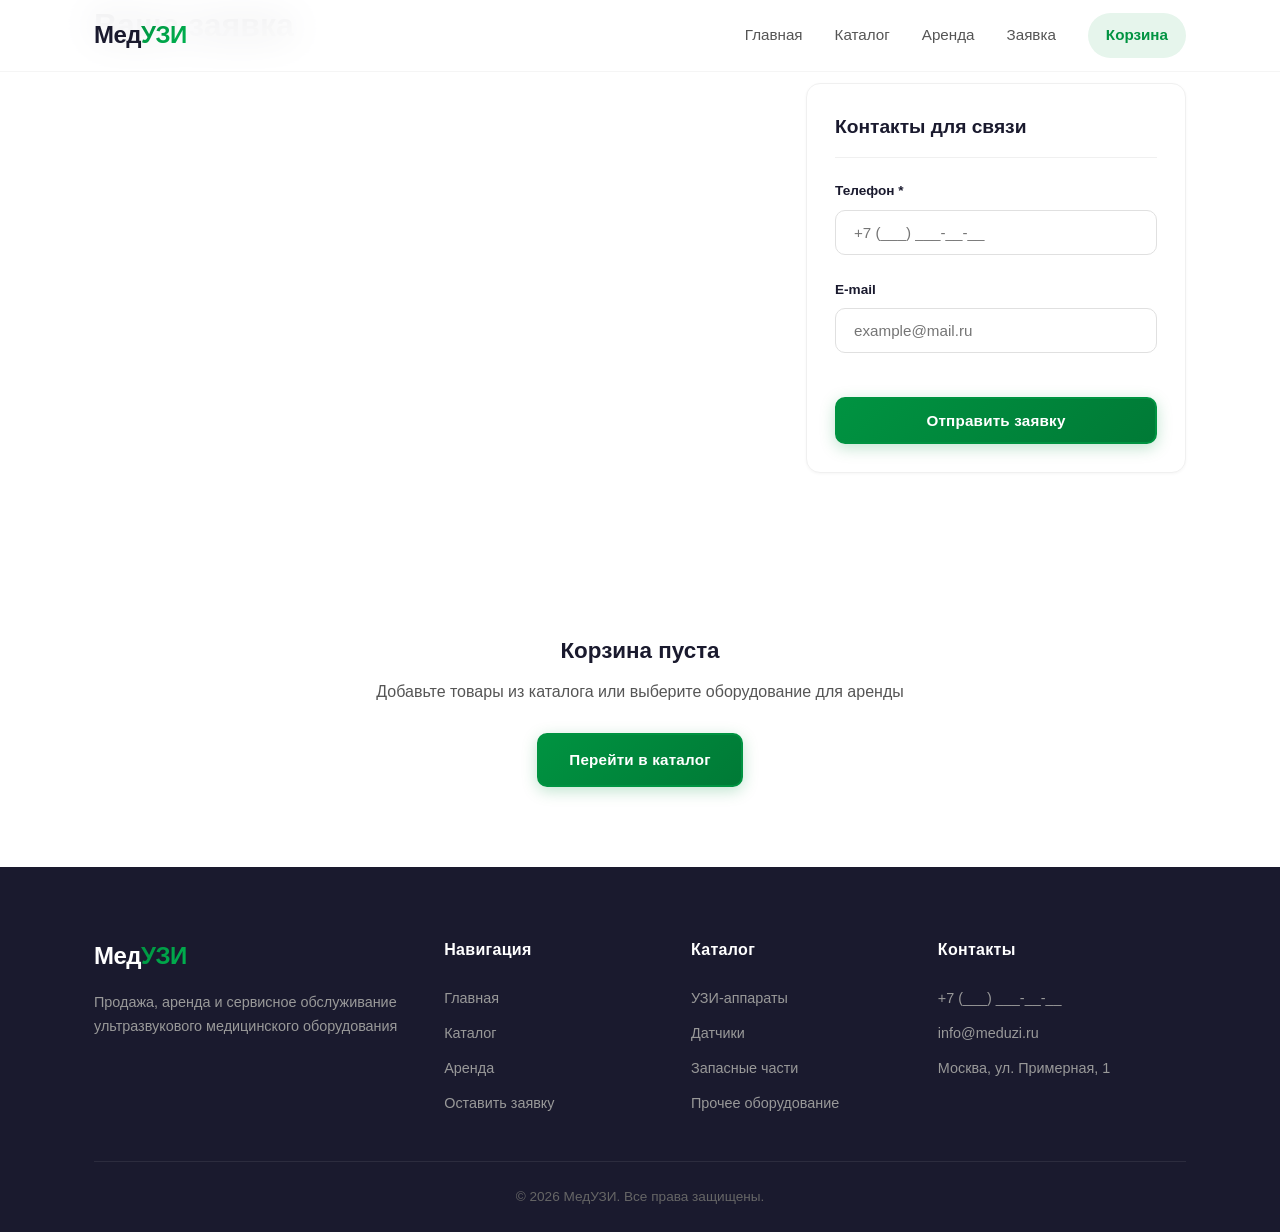
==== commit d1be873c: "Фикс для локального запуска: мгновенный демо-режим на localhost/file:// (без сетевых задержек), рабо" ====
--- a/frontend/cart.html
+++ b/frontend/cart.html
@@ -118,7 +118,7 @@
     <script src="js/api.js"></script>
     <script src="js/cart.js"></script>
     <script src="js/forms.js"></script>
-    <script src="js/cart-page.js"></script>
     <script src="js/main.js"></script>
+    <script src="js/animations.js"></script>
 </body>
 </html>
--- a/frontend/css/style.css
+++ b/frontend/css/style.css
@@ -33,6 +33,15 @@
     --header-height: 72px;
 
     --font: 'Inter', 'Segoe UI', -apple-system, BlinkMacSystemFont, Roboto, sans-serif;
+
+    /* ===== Modern motion tokens (spring / ease-out-quart) ===== */
+    --ease-spring: cubic-bezier(0.22, 1, 0.36, 1);      /* easeOutQuint — «дорогое» замедление */
+    --ease-out-soft: cubic-bezier(0.16, 1, 0.3, 1);     /* easeOutExpo  — плавный вход */
+    --ease-in-out-soft: cubic-bezier(0.65, 0, 0.35, 1); /* easeInOutCubic */
+
+    /* ===== Elevation scale ===== */
+    --shadow-xl: 0 24px 60px rgba(15, 23, 42, 0.14);
+    --gradient-primary: linear-gradient(135deg, var(--primary) 0%, var(--primary-light) 100%);
 }
 
 *, *::before, *::after {
@@ -71,7 +80,8 @@
 .fade-in {
     opacity: 0;
     transform: translateY(30px);
-    transition: opacity 0.7s ease, transform 0.7s ease;
+    transition: opacity 0.7s var(--ease-out-soft), transform 0.7s var(--ease-out-soft);
+    will-change: opacity, transform;
 }
 
 .fade-in.visible {
@@ -82,7 +92,8 @@
 .fade-in-left {
     opacity: 0;
     transform: translateX(-40px);
-    transition: opacity 0.7s ease, transform 0.7s ease;
+    transition: opacity 0.7s var(--ease-out-soft), transform 0.7s var(--ease-out-soft);
+    will-change: opacity, transform;
 }
 
 .fade-in-left.visible {
@@ -93,7 +104,8 @@
 .fade-in-right {
     opacity: 0;
     transform: translateX(40px);
-    transition: opacity 0.7s ease, transform 0.7s ease;
+    transition: opacity 0.7s var(--ease-out-soft), transform 0.7s var(--ease-out-soft);
+    will-change: opacity, transform;
 }
 
 .fade-in-right.visible {
@@ -104,7 +116,8 @@
 .scale-in {
     opacity: 0;
     transform: scale(0.9);
-    transition: opacity 0.6s ease, transform 0.6s ease;
+    transition: opacity 0.6s var(--ease-out-soft), transform 0.6s var(--ease-spring);
+    will-change: opacity, transform;
 }
 
 .scale-in.visible {
@@ -117,6 +130,58 @@
 .delay-2 { transition-delay: 0.2s; }
 .delay-3 { transition-delay: 0.3s; }
 .delay-4 { transition-delay: 0.4s; }
+.delay-5 { transition-delay: 0.5s; }
+.delay-6 { transition-delay: 0.6s; }
+
+/* Появление с лёгким blur-эффектом (как на современных лендингах) */
+.blur-in {
+    opacity: 0;
+    filter: blur(12px);
+    transform: translateY(24px) scale(0.98);
+    transition: opacity 0.8s var(--ease-out-soft), filter 0.8s var(--ease-out-soft), transform 0.8s var(--ease-out-soft);
+}
+
+.blur-in.visible {
+    opacity: 1;
+    filter: blur(0);
+    transform: translateY(0) scale(1);
+}
+
+/* JS-стаггер для динамических сеток: --stagger-i задаётся скриптом */
+.stagger-item {
+    opacity: 0;
+    transform: translateY(28px);
+    transition: opacity 0.6s var(--ease-out-soft), transform 0.6s var(--ease-spring);
+    transition-delay: calc(var(--stagger-i, 0) * 70ms);
+}
+
+.stagger-item.visible {
+    opacity: 1;
+    transform: translateY(0);
+}
+
+/* Анимированное подчёркивание секционных заголовков */
+.section-title {
+    position: relative;
+}
+
+.section-title::after {
+    content: '';
+    display: block;
+    width: 64px;
+    height: 4px;
+    margin: 18px auto 0;
+    border-radius: 4px;
+    background: var(--gradient-primary);
+    transform: scaleX(0);
+    transform-origin: center;
+    transition: transform 0.7s var(--ease-spring) 0.2s;
+}
+
+.section-title.visible::after,
+.request-section .section-title::after {
+    transform: scaleX(1);
+}
 
 /* ===== HEADER ===== */
 .header {
@@ -138,6 +203,16 @@
     box-shadow: 0 1px 20px rgba(0, 0, 0, 0.05);
 }
 
+/* Header прячется при скролле вниз, появляется при скролле вверх */
+.header.hidden-up {
+    transform: translateY(calc(-1 * var(--header-height) - 8px));
+    box-shadow: none;
+}
+
+.header {
+    transition: transform 0.45s var(--ease-out-soft), background var(--transition), box-shadow var(--transition);
+}
+
 .header__inner {
     display: flex;
     align-items: center;
@@ -286,39 +361,109 @@
     overflow: hidden;
 }
 
-.hero::before {
-    content: '';
-    position: absolute;
-    top: -50%;
-    right: -20%;
-    width: 700px;
-    height: 700px;
-    background: radial-gradient(circle, rgba(0, 147, 65, 0.1) 0%, transparent 70%);
-    border-radius: 50%;
-    animation: float 8s ease-in-out infinite;
-}
-
+/* Декоративная сетка-фон */
 .hero::after {
     content: '';
     position: absolute;
-    bottom: -30%;
-    left: -10%;
-    width: 500px;
-    height: 500px;
-    background: radial-gradient(circle, rgba(0, 179, 80, 0.08) 0%, transparent 70%);
+    inset: 0;
+    background-image:
+        linear-gradient(rgba(0, 147, 65, 0.045) 1px, transparent 1px),
+        linear-gradient(90deg, rgba(0, 147, 65, 0.045) 1px, transparent 1px);
+    background-size: 48px 48px;
+    mask-image: radial-gradient(ellipse 80% 70% at 70% 30%, #000 20%, transparent 75%);
+    -webkit-mask-image: radial-gradient(ellipse 80% 70% at 70% 30%, #000 20%, transparent 75%);
+    pointer-events: none;
+}
+
+.hero__blob {
+    position: absolute;
     border-radius: 50%;
-    animation: float 10s ease-in-out infinite reverse;
-}
-
-@keyframes float {
-    0%, 100% { transform: translate(0, 0); }
-    50% { transform: translate(30px, -30px); }
+    filter: blur(60px);
+    opacity: 0.55;
+    pointer-events: none;
+    will-change: transform;
+    animation: blobDrift 14s var(--ease-in-out-soft) infinite alternate;
+}
+
+.hero__blob--1 {
+    top: -18%;
+    right: -8%;
+    width: 520px;
+    height: 520px;
+    background: radial-gradient(circle at 35% 35%, rgba(0, 179, 80, 0.35), rgba(0, 147, 65, 0.06) 70%);
+}
+
+.hero__blob--2 {
+    bottom: -28%;
+    left: -12%;
+    width: 460px;
+    height: 460px;
+    background: radial-gradient(circle at 60% 40%, rgba(56, 189, 120, 0.3), rgba(0, 147, 65, 0.05) 70%);
+    animation-duration: 18s;
+    animation-delay: -6s;
+}
+
+.hero__blob--3 {
+    top: 30%;
+    left: 45%;
+    width: 300px;
+    height: 300px;
+    background: radial-gradient(circle, rgba(255, 255, 255, 0.7), transparent 70%);
+    animation-duration: 22s;
+    animation-delay: -10s;
+}
+
+@keyframes blobDrift {
+    0%   { transform: translate(0, 0) scale(1); }
+    50%  { transform: translate(-40px, 30px) scale(1.08); }
+    100% { transform: translate(30px, -40px) scale(0.95); }
 }
 
 .hero__content {
     max-width: 750px;
     position: relative;
     z-index: 1;
+}
+
+/* «Пилюля» перед заголовком */
+.hero__eyebrow {
+    display: inline-flex;
+    align-items: center;
+    gap: 8px;
+    padding: 8px 18px;
+    margin-bottom: 24px;
+    border-radius: 50px;
+    background: rgba(255, 255, 255, 0.75);
+    border: 1px solid rgba(0, 147, 65, 0.18);
+    box-shadow: var(--shadow-sm);
+    font-size: 0.85rem;
+    font-weight: 600;
+    color: var(--primary-dark);
+    letter-spacing: 0.2px;
+    backdrop-filter: blur(8px);
+    animation: slideUp 0.8s var(--ease-out-soft) backwards;
+}
+
+.hero__eyebrow-dot {
+    width: 8px;
+    height: 8px;
+    border-radius: 50%;
+    background: var(--primary);
+    position: relative;
+}
+
+.hero__eyebrow-dot::after {
+    content: '';
+    position: absolute;
+    inset: -4px;
+    border-radius: 50%;
+    border: 2px solid rgba(0, 147, 65, 0.4);
+    animation: pingPulse 2s var(--ease-out-soft) infinite;
+}
+
+@keyframes pingPulse {
+    0%   { transform: scale(0.6); opacity: 1; }
+    80%, 100% { transform: scale(1.8); opacity: 0; }
 }
 
 .hero__title {
@@ -328,7 +473,23 @@
     color: var(--text);
     margin-bottom: 24px;
     letter-spacing: -1px;
-    animation: slideUp 0.8s ease;
+    animation: slideUp 0.8s var(--ease-out-soft) 0.1s backwards;
+}
+
+/* Градиентный акцент в заголовке */
+.text-gradient {
+    background: linear-gradient(120deg, var(--primary-dark) 0%, var(--primary) 45%, var(--primary-light) 100%);
+    background-size: 200% 200%;
+    -webkit-background-clip: text;
+    background-clip: text;
+    -webkit-text-fill-color: transparent;
+    color: transparent;
+    animation: gradientShift 6s ease-in-out infinite;
+}
+
+@keyframes gradientShift {
+    0%, 100% { background-position: 0% 50%; }
+    50% { background-position: 100% 50%; }
 }
 
 .hero__subtitle {
@@ -336,14 +497,41 @@
     color: var(--text-secondary);
     line-height: 1.7;
     margin-bottom: 40px;
-    animation: slideUp 0.8s ease 0.15s backwards;
+    animation: slideUp 0.8s var(--ease-out-soft) 0.25s backwards;
 }
 
 .hero__buttons {
     display: flex;
     gap: 16px;
     flex-wrap: wrap;
-    animation: slideUp 0.8s ease 0.3s backwards;
+    animation: slideUp 0.8s var(--ease-out-soft) 0.4s backwards;
+}
+
+/* Показатели доверия под кнопками */
+.hero__stats {
+    display: flex;
+    gap: 48px;
+    margin-top: 56px;
+    flex-wrap: wrap;
+    animation: slideUp 0.8s var(--ease-out-soft) 0.55s backwards;
+}
+
+.hero__stat-value {
+    font-size: 2rem;
+    font-weight: 800;
+    letter-spacing: -0.5px;
+    color: var(--text);
+    line-height: 1.2;
+}
+
+.hero__stat-value span {
+    color: var(--primary);
+}
+
+.hero__stat-label {
+    font-size: 0.85rem;
+    color: var(--text-secondary);
+    margin-top: 2px;
 }
 
 @keyframes slideUp {
@@ -355,6 +543,52 @@
         opacity: 1;
         transform: translateY(0);
     }
+}
+
+/* Индикатор скролла внизу hero */
+.hero__scroll-hint {
+    position: absolute;
+    bottom: 28px;
+    left: 50%;
+    transform: translateX(-50%);
+    z-index: 1;
+    display: flex;
+    flex-direction: column;
+    align-items: center;
+    gap: 8px;
+    color: var(--text-secondary);
+    font-size: 0.75rem;
+    font-weight: 600;
+    letter-spacing: 1.5px;
+    text-transform: uppercase;
+    animation: slideUp 1s var(--ease-out-soft) 0.9s backwards;
+}
+
+.hero__mouse {
+    width: 24px;
+    height: 38px;
+    border: 2px solid rgba(0, 147, 65, 0.45);
+    border-radius: 14px;
+    position: relative;
+}
+
+.hero__mouse::before {
+    content: '';
+    position: absolute;
+    top: 7px;
+    left: 50%;
+    width: 4px;
+    height: 8px;
+    margin-left: -2px;
+    border-radius: 4px;
+    background: var(--primary);
+    animation: mouseWheel 1.8s var(--ease-in-out-soft) infinite;
+}
+
+@keyframes mouseWheel {
+    0%   { transform: translateY(0); opacity: 1; }
+    70%  { transform: translateY(12px); opacity: 0; }
+    100% { transform: translateY(0); opacity: 0; }
 }
 
 /* ===== SECTIONS ===== */
@@ -619,10 +853,68 @@
     .hero__title { font-size: 2rem; }
     .hero__subtitle { font-size: 1rem; }
     .hero__buttons { flex-direction: column; }
+    .hero__stats { gap: 28px; margin-top: 40px; }
+    .hero__stat-value { font-size: 1.5rem; }
+    .hero__scroll-hint { display: none; }
     .section-title { font-size: 1.6rem; }
     .directions__grid { grid-template-columns: 1fr; }
     .advantages__grid { grid-template-columns: 1fr; }
     .request-form { padding: 28px; }
     .request-form__grid { grid-template-columns: 1fr; }
     .footer__grid { grid-template-columns: 1fr; gap: 30px; }
+}
+
+/* ===== КНОПКА «НАВЕРХ» ===== */
+.back-to-top {
+    position: fixed;
+    right: 24px;
+    bottom: 24px;
+    width: 48px;
+    height: 48px;
+    border-radius: 50%;
+    background: var(--gradient-primary);
+    color: #fff;
+    display: flex;
+    align-items: center;
+    justify-content: center;
+    font-size: 1.2rem;
+    box-shadow: 0 8px 24px rgba(0, 147, 65, 0.35);
+    opacity: 0;
+    transform: translateY(16px) scale(0.8);
+    pointer-events: none;
+    transition: opacity 0.35s var(--ease-out-soft), transform 0.35s var(--ease-spring), box-shadow var(--transition);
+    z-index: 998;
+}
+
+.back-to-top.visible {
+    opacity: 1;
+    transform: translateY(0) scale(1);
+    pointer-events: auto;
+}
+
+.back-to-top:hover {
+    transform: translateY(-4px) scale(1.06);
+    box-shadow: 0 12px 32px rgba(0, 147, 65, 0.45);
+}
+
+.back-to-top:active {
+    transform: translateY(0) scale(0.96);
+}
+
+/* ===== ДОСТУПНОСТЬ: уважаем prefers-reduced-motion ===== */
+@media (prefers-reduced-motion: reduce) {
+    *, *::before, *::after {
+        animation-duration: 0.01ms !important;
+        animation-iteration-count: 1 !important;
+        transition-duration: 0.01ms !important;
+        scroll-behavior: auto !important;
+    }
+
+    .fade-in, .fade-in-left, .fade-in-right, .scale-in, .blur-in, .stagger-item {
+        opacity: 1;
+        transform: none;
+        filter: none;
+    }
+
+    .section-title::after { transform: scaleX(1); }
 }
--- a/frontend/css/components.css
+++ b/frontend/css/components.css
@@ -42,6 +42,24 @@
     box-shadow: 0 4px 15px rgba(0, 147, 65, 0.25);
 }
 
+/* Бегущий блик по primary-кнопкам (shimmer) */
+.btn--primary::after {
+    content: '';
+    position: absolute;
+    top: 0;
+    left: -80%;
+    width: 50%;
+    height: 100%;
+    background: linear-gradient(100deg, transparent, rgba(255, 255, 255, 0.35), transparent);
+    transform: skewX(-20deg);
+    transition: left 0.7s var(--ease-out-soft);
+    pointer-events: none;
+}
+
+.btn--primary:hover::after {
+    left: 130%;
+}
+
 .btn--primary:hover {
     transform: translateY(-2px);
     box-shadow: 0 8px 25px rgba(0, 147, 65, 0.35);
@@ -49,7 +67,7 @@
 }
 
 .btn--primary:active {
-    transform: translateY(0);
+    transform: translateY(0) scale(0.98);
 }
 
 .btn--outline {
@@ -101,10 +119,27 @@
     border: 1px solid var(--border-light);
     border-radius: var(--radius);
     padding: 36px 28px;
-    transition: all var(--transition);
+    transition: box-shadow var(--transition), border-color var(--transition), transform 0.45s var(--ease-spring);
     text-align: center;
     position: relative;
     overflow: hidden;
+    transform-style: preserve-3d;
+    will-change: transform;
+}
+
+/* Мягкое световое пятно, следующее за курсором (позиция задаётся из JS) */
+.direction-card::after {
+    content: '';
+    position: absolute;
+    inset: 0;
+    background: radial-gradient(320px circle at var(--mx, 50%) var(--my, 50%), rgba(0, 147, 65, 0.09), transparent 65%);
+    opacity: 0;
+    transition: opacity var(--transition);
+    pointer-events: none;
+}
+
+.direction-card:hover::after {
+    opacity: 1;
 }
 
 .direction-card::before {
@@ -246,16 +281,16 @@
     border: 1px solid var(--border-light);
     border-radius: var(--radius);
     overflow: hidden;
-    transition: all var(--transition);
+    transition: box-shadow var(--transition), border-color var(--transition), transform 0.45s var(--ease-spring);
     display: flex;
     flex-direction: column;
     cursor: pointer;
 }
 
 .product-card:hover {
-    box-shadow: var(--shadow-hover);
-    transform: translateY(-6px);
-    border-color: var(--primary);
+    box-shadow: var(--shadow-xl);
+    transform: translateY(-8px);
+    border-color: rgba(0, 147, 65, 0.4);
 }
 
 .product-card__image {
@@ -273,11 +308,24 @@
     width: 100%;
     height: 100%;
     object-fit: cover;
-    transition: transform 0.6s ease;
+    transition: transform 0.7s var(--ease-out-soft);
 }
 
 .product-card:hover .product-card__image img {
-    transform: scale(1.08);
+    transform: scale(1.07);
+}
+
+/* Плавное «проявление» картинок при загрузке */
+.product-card__image img,
+.cart-item__image img {
+    opacity: 0;
+    transition: opacity 0.5s ease, transform 0.7s var(--ease-out-soft);
+}
+
+.product-card__image img.loaded,
+.cart-item__image img.loaded,
+img.img-fade.loaded {
+    opacity: 1;
 }
 
 .product-card__badge {
@@ -755,4 +803,95 @@
     z-index: 999;
     transition: width 0.1s ease;
     box-shadow: 0 0 10px rgba(0, 147, 65, 0.5);
+}
+
+/* ===== MODERN MOTION OVERRIDES (микровзаимодействия) ===== */
+
+/* Плавный «spring» вход для hover-подъёмов карточек */
+.advantage-item,
+.brand-badge,
+.category-block,
+.rental-block {
+    transition: box-shadow var(--transition), border-color var(--transition),
+                transform 0.45s var(--ease-spring), color var(--transition);
+}
+
+/* Карточки преимуществ: мягкая тень при наведении */
+.advantage-item:hover {
+    box-shadow: var(--shadow-lg);
+}
+
+/* Бренды: лёгкий bounce при наведении */
+.brand-badge:hover {
+    transform: translateY(-4px) scale(1.03);
+}
+
+/* Активные состояния — тактильный отклик */
+.direction-card:active,
+.product-card:active,
+.category-block:active,
+.rental-block:active,
+.advantage-item:active {
+    transform: translateY(-2px) scale(0.985);
+    transition-duration: 0.12s;
+}
+
+/* Фокус-кольцо для доступности (клавиатура) */
+.btn:focus-visible,
+a:focus-visible,
+.form-input:focus-visible {
+    outline: none;
+    box-shadow: 0 0 0 3px rgba(0, 147, 65, 0.35);
+    border-radius: var(--radius-sm);
+}
+
+/* Формы: фокус с плавным свечением рамки */
+.form-input {
+    transition: border-color var(--transition), box-shadow var(--transition), background var(--transition);
+}
+
+.form-input:focus {
+    background: #fff;
+    box-shadow: 0 0 0 4px rgba(0, 147, 65, 0.1), 0 2px 8px rgba(0, 147, 65, 0.08);
+}
+
+/* Toast: стеклянный фон и въезд справа с пружинкой */
+.toast {
+    backdrop-filter: blur(14px);
+    -webkit-backdrop-filter: blur(14px);
+    background: rgba(255, 255, 255, 0.92);
+    border-radius: var(--radius);
+    animation: toastIn 0.5s var(--ease-spring), toastOut 0.3s ease 2.7s forwards;
+}
+
+@keyframes toastIn {
+    from { opacity: 0; transform: translateX(120%) scale(0.9); }
+    to   { opacity: 1; transform: translateX(0) scale(1); }
+}
+
+/* Skeleton: более мягкий shimmer */
+.skeleton {
+    background: linear-gradient(100deg, #f2f4f7 40%, #e8ecf1 50%, #f2f4f7 60%);
+    background-size: 200% 100%;
+    animation: skeleton 1.4s var(--ease-in-out-soft) infinite;
+}
+
+/* Ссылки в навигации: underline-«чернила» */
+.nav__link::before {
+    height: 2px;
+    background: var(--gradient-primary);
+    transition: width 0.35s var(--ease-out-soft), transform 0.35s var(--ease-out-soft);
+}
+
+/* Корзина: лёгкое покачивание иконок у кнопок добавления */
+.product-card__actions .btn--primary:hover {
+    letter-spacing: 0.4px;
+}
+
+/* Убираем tilt-трансформ на тач-устройствах (где он не ставится) и на малых экранах */
+@media (max-width: 768px) {
+    .direction-card,
+    .product-card {
+        transform: none !important;
+    }
 }
